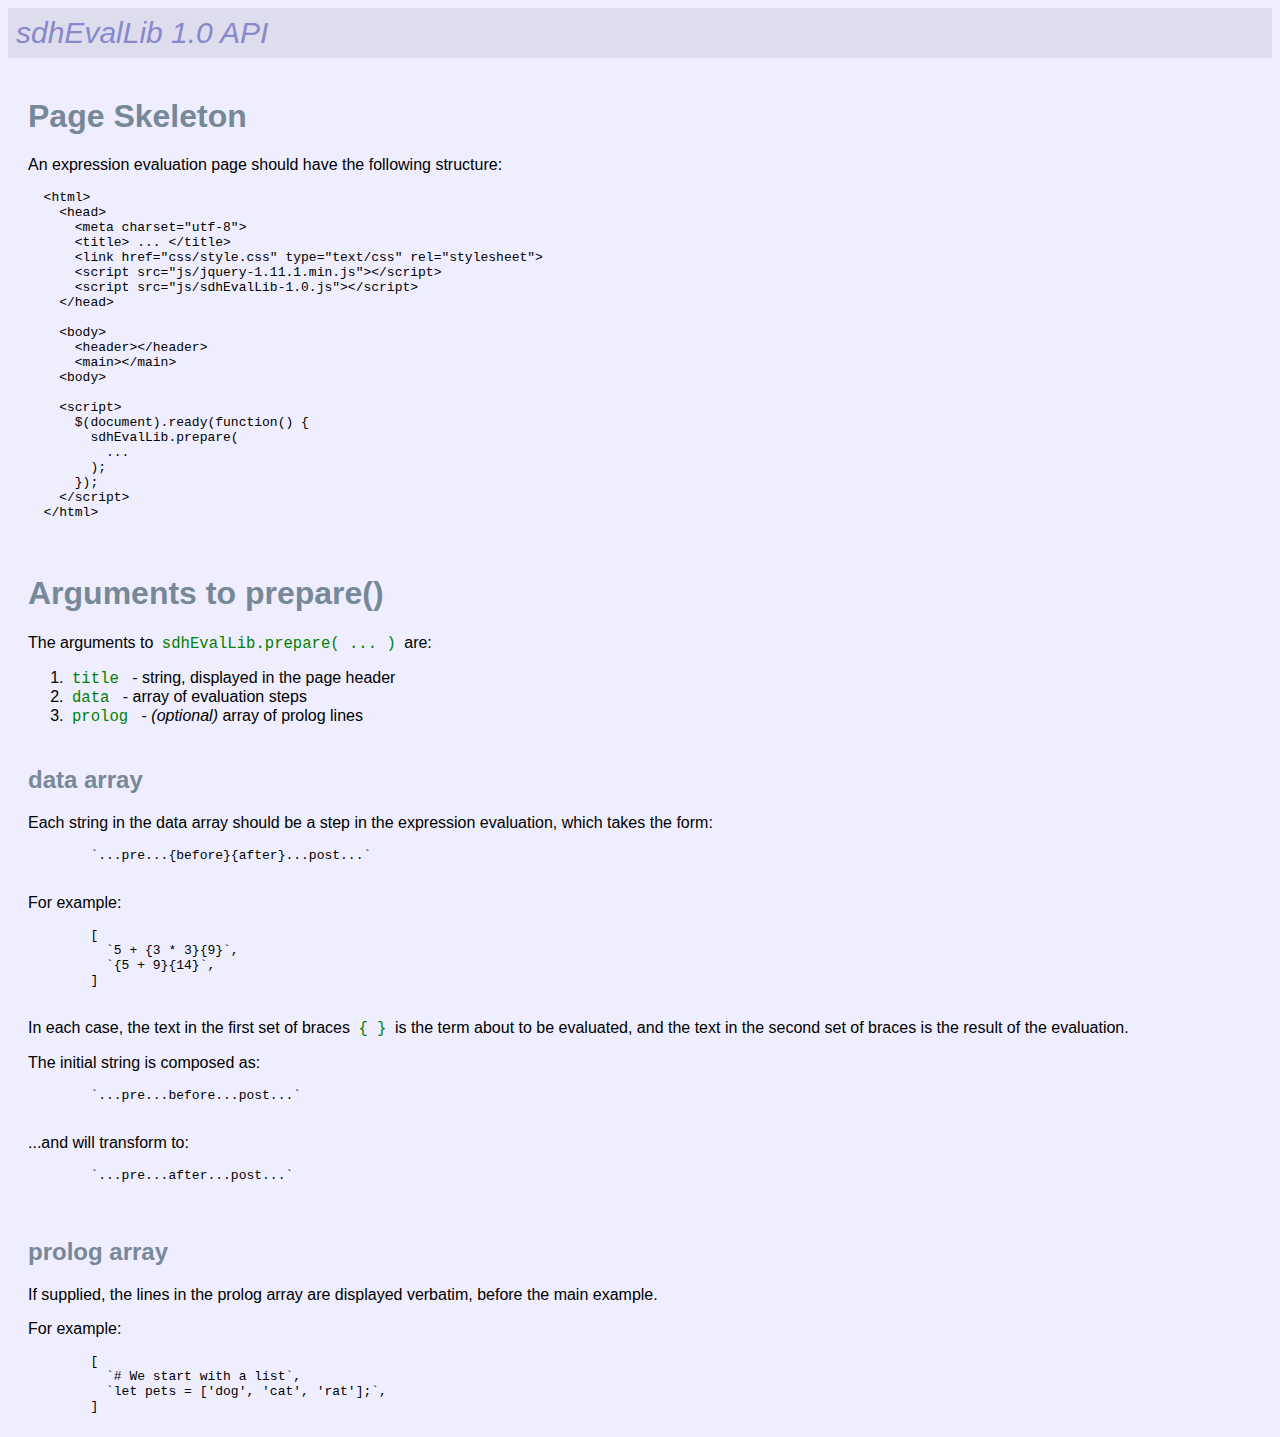
==== api.html @ 296de379 "initial commit" ====
<!DOCTYPE html>
<html>
  <head>
    <meta charset="utf-8">
    <title>sdhEvalLib 1.0 API</title>
    <link href="css/style.css" type="text/css" rel="stylesheet">
  </head>
  <body>
    <header>
      <span class="label">sdhEvalLib 1.0 API</span>
    </header>
    <main>
      <h1> Page Skeleton </h1>

      <p>
        An expression evaluation page should have
        the following structure:
      </p>
      <pre>
  &lt;html&gt;
    &lt;head&gt;
      &lt;meta charset="utf-8"&gt;
      &lt;title&gt; ... &lt;/title&gt;
      &lt;link href="css/style.css" type="text/css" rel="stylesheet"&gt;
      &lt;script src="js/jquery-1.11.1.min.js"&gt;&lt;/script&gt;
      &lt;script src="js/sdhEvalLib-1.0.js"&gt;&lt;/script&gt;
    &lt;/head&gt;

    &lt;body&gt;
      &lt;header&gt;&lt;/header&gt;
      &lt;main&gt;&lt;/main&gt;
    &lt;body&gt;

    &lt;script&gt;
      $(document).ready(function() {
        sdhEvalLib.prepare(
          ...
        );
      });
    &lt;/script&gt;
  &lt;/html&gt;
      </pre>

      <h1> Arguments to prepare() </h1>

      <p>
        The arguments to <code>sdhEvalLib.prepare( ... )</code> are:
      </p>
      <ol>
        <li> <code> title </code> - string, displayed in the page header </li>
        <li> <code> data </code> - array of evaluation steps </li>
        <li> <code> prolog </code> - <i>(optional)</i> array of prolog lines </li>
      </ol>

      <h2> data array </h2>

      <p>
        Each string in the data array should be a step in the expression
        evaluation, which takes the form:
      </p>
      <pre>
        `...pre...{before}{after}...post...`
      </pre>

      <p> For example:</p>
      <pre>
        [
          `5 + {3 * 3}{9}`,
          `{5 + 9}{14}`,
        ]
      </pre>

      <p> In each case, the text in the first set of braces <code>{ }</code>
        is the term about to be evaluated, and the text in the second set
        of braces is the result of the evaluation.

      <p> The initial string is composed as: </p>
      <pre>
        `...pre...before...post...`
      </pre>

      <p> ...and will transform to: </p>
      <pre>
        `...pre...after...post...`
      </pre>



      <h2> prolog array </h2>

      <p> If supplied, the lines in the prolog array are displayed
        verbatim, before the main example. </p>

      <p> For example: </p>
      <pre>
        [
          `# We start with a list`,
          `let pets = ['dog', 'cat', 'rat'];`,
        ]
      </pre>

    </main>
  </body>
</html>
---- css/style.css ----
/* stylesheet for expression evaluation examples */
html {
  font-family: Helvetica, sans-serif;
  background-color: #eef;
  color: black;
}

header {
  display: flex;
  justify-content: space-between;
  align-content: center;
  margin-bottom: 20px;
  background-color: #dde;
}

h1,
h2 {
  margin-top: 40px;
  color: #789;
}

.api {
    font-size: 1.8em;
    margin: 6px;
    padding: 2px;
}

code {
   font-size: 120%;
   padding: 4px;
   color: green;
}

ul li {
  font-family: monospace;
  font-size: 1.4em;
  padding: 8px;
}

a {
    color: #66f;
    text-decoration: none;
}
a:visited {
  color: #449;
}
a:hover {
  color: white;
  background-color: #449;
}

.label {
  font-style: italic;
  font-size: 30px;
  padding: 8px;
  color: #88c;
}

.buttons {
  display: flex;
}

button {
  font-size: 1em;
  margin: 8px;
  cursor: pointer;
}

section {
  margin: 30px 20px;
  color: #88a;
}

main {
    margin-left: 20px;
}

.show-eval {
  font-family: monospace;
  font-size: 1.8em;
  padding: 8px;
}

.show-eval span {
  vertical-align: text-top;
}

.red {
  color: red;
}
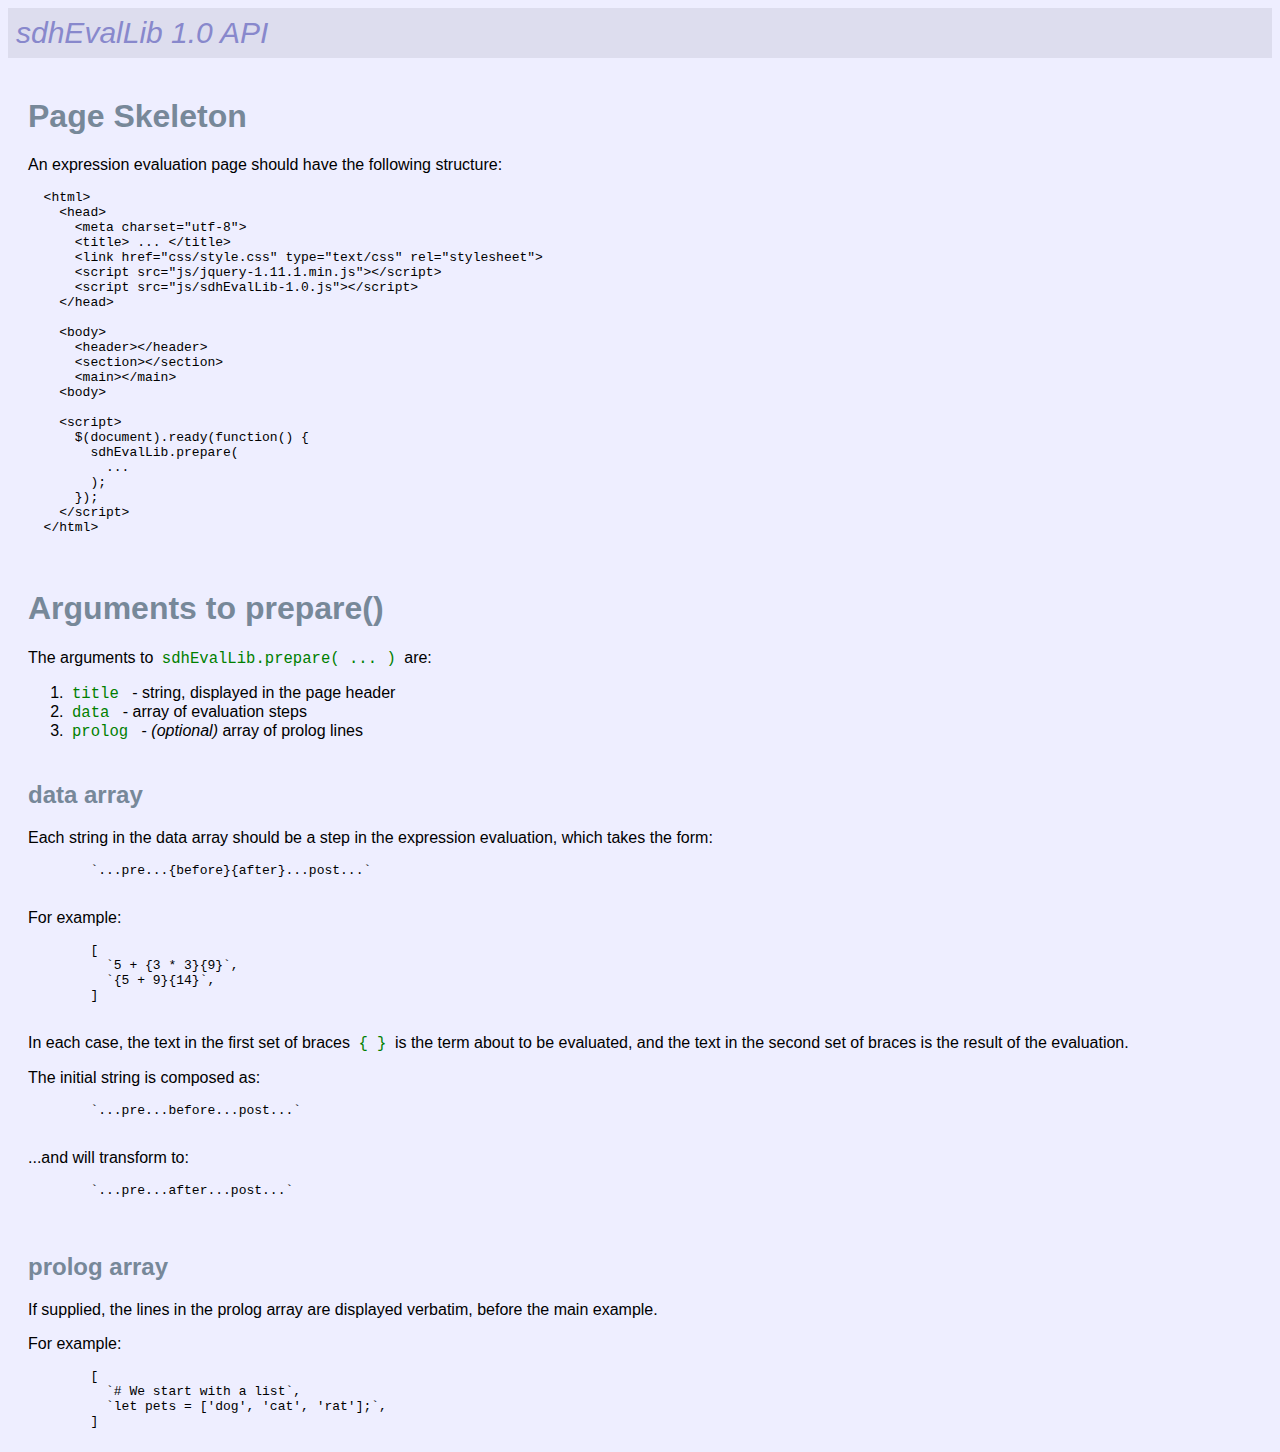
==== commit 731d333a: "added <section> to skeleton api doc" ====
--- a/api.html
+++ b/api.html
@@ -28,6 +28,7 @@
 
     &lt;body&gt;
       &lt;header&gt;&lt;/header&gt;
+      &lt;section&gt;&lt;/section&gt;
       &lt;main&gt;&lt;/main&gt;
     &lt;body&gt;
 
--- a/css/style.css
+++ b/css/style.css
@@ -1,4 +1,3 @@
-/* stylesheet for expression evaluation examples */
 html {
   font-family: Helvetica, sans-serif;
   background-color: #eef;
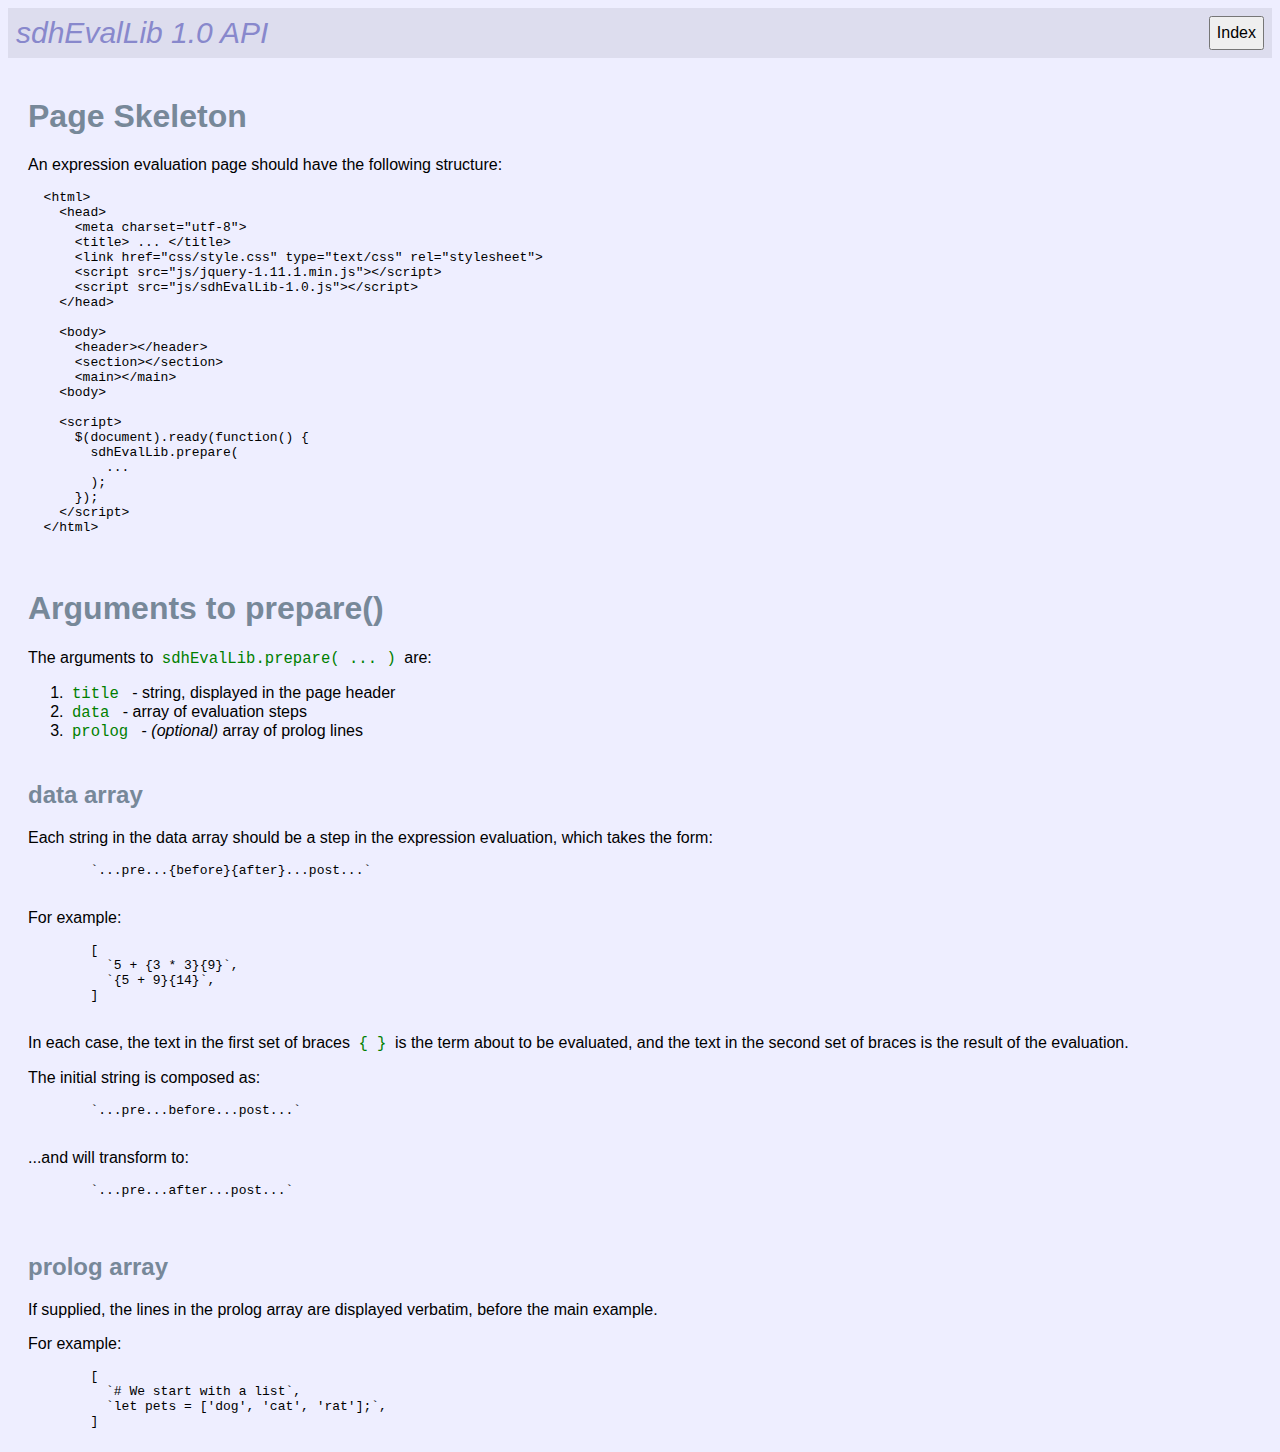
==== commit e349bb8c: "Added Index Button" ====
--- a/api.html
+++ b/api.html
@@ -4,11 +4,11 @@
     <meta charset="utf-8">
     <title>sdhEvalLib 1.0 API</title>
     <link href="css/style.css" type="text/css" rel="stylesheet">
+    <script src="js/jquery-1.11.1.min.js"></script>
+    <script src="js/sdhEvalLib-1.0.js"></script>
   </head>
   <body>
-    <header>
-      <span class="label">sdhEvalLib 1.0 API</span>
-    </header>
+    <header></header>
     <main>
       <h1> Page Skeleton </h1>
 
@@ -102,4 +102,10 @@
 
     </main>
   </body>
+  <script>
+    $(document).ready(function() {
+      sdhEvalLib.info('sdhEvalLib 1.0 API');
+    });
+  </script>
+
 </html>
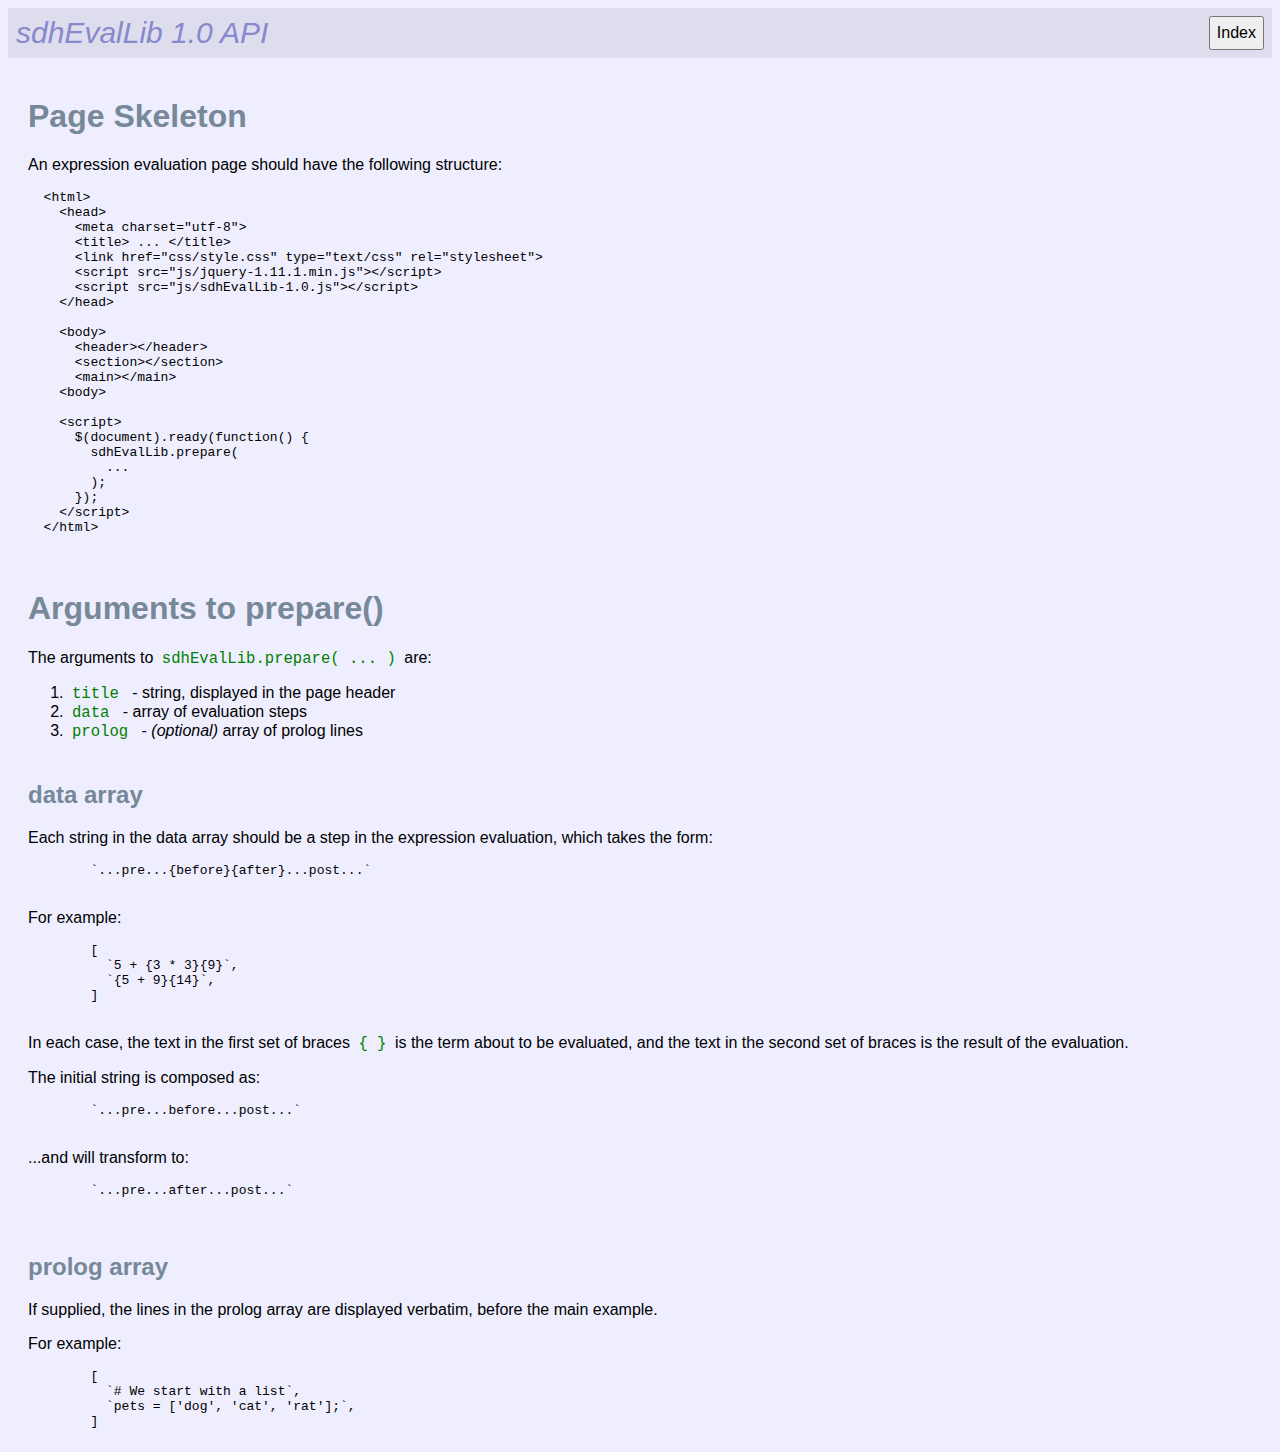
==== commit ca980756: "Removed 'let' keyword (this is python, not ES6)" ====
--- a/api.html
+++ b/api.html
@@ -96,7 +96,7 @@
       <pre>
         [
           `# We start with a list`,
-          `let pets = ['dog', 'cat', 'rat'];`,
+          `pets = ['dog', 'cat', 'rat'];`,
         ]
       </pre>
 
